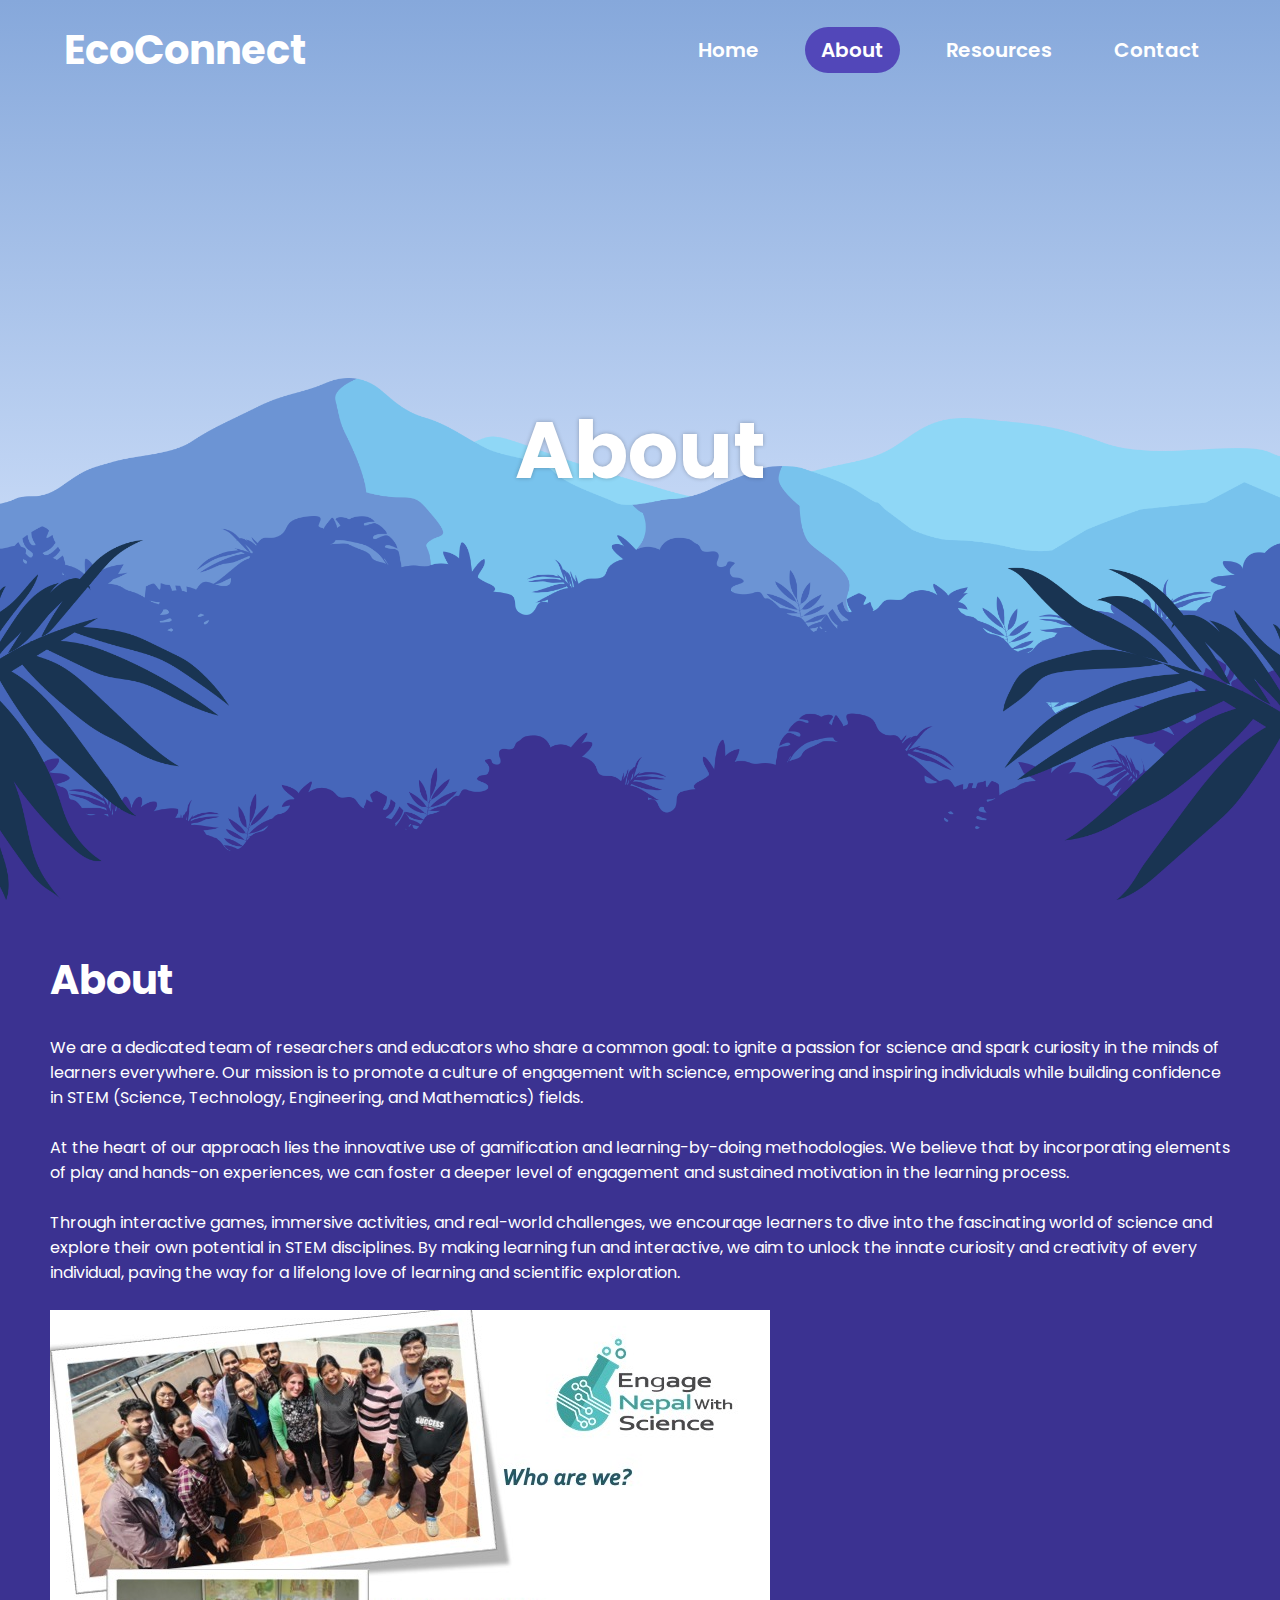
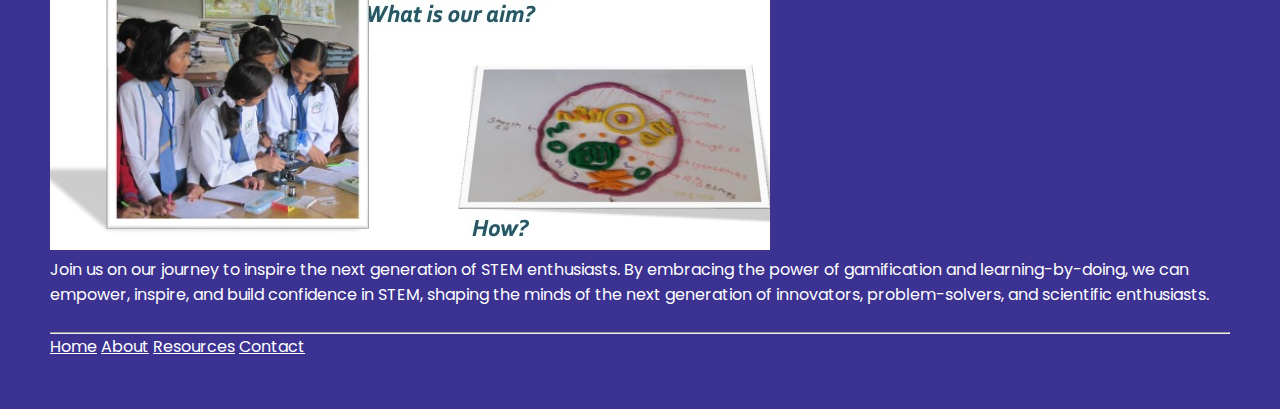
==== about.html @ 64af4489 "fancy content" ====
<!DOCTYPE html>
<html lang="en">
  <head>
    <meta charset="UTF-8" />
    <meta name="viewport" content="width=device-width, initial-scale=1.0" />
    <title>Community Website</title>
    <link rel="stylesheet" href="style.css" />
  </head>
  <body>
    <header>
      <h1>EcoConnect</h1>
      <nav>
        <a href="index.html">Home</a>
        <a href="about.html" class="active">About</a>
        <a href="resources.html">Resources</a>
        <a href="contact.html">Contact</a>
      </nav>
    </header>

    <section class="home">
      <img src="assets/mount2.png" class="mount2" />
      <img src="assets/mount1.png" class="mount1" />
      <img src="assets/bush2.png" class="bush2" />

      <h1 class="title">About</h1>

      <img src="assets/bush1.png" class="bush1" />
      <img src="assets/leaf2.png" class="leaf2" />
      <img src="assets/leaf1.png" class="leaf1" />
    </section>

    <section class="about">
      <h1>About</h1>
      <br />
      <p>
        We are a dedicated team of researchers and educators who share a common
        goal: to ignite a passion for science and spark curiosity in the minds
        of learners everywhere. Our mission is to promote a culture of
        engagement with science, empowering and inspiring individuals while
        building confidence in STEM (Science, Technology, Engineering, and
        Mathematics) fields.
      </p>
      <br />
      <p>
        At the heart of our approach lies the innovative use of gamification and
        learning-by-doing methodologies. We believe that by incorporating
        elements of play and hands-on experiences, we can foster a deeper level
        of engagement and sustained motivation in the learning process.
      </p>
      <br />
      <p>
        Through interactive games, immersive activities, and real-world
        challenges, we encourage learners to dive into the fascinating world of
        science and explore their own potential in STEM disciplines. By making
        learning fun and interactive, we aim to unlock the innate curiosity and
        creativity of every individual, paving the way for a lifelong love of
        learning and scientific exploration.
      </p>
      <br />
      <img src="assets/Slide1.jpeg" />
      <br />
      <p>
        Join us on our journey to inspire the next generation of STEM
        enthusiasts. By embracing the power of gamification and
        learning-by-doing, we can empower, inspire, and build confidence in
        STEM, shaping the minds of the next generation of innovators,
        problem-solvers, and scientific enthusiasts.
      </p>
      <br />
      <hr />
      <footer>
        <nav>
          <a href="index.html" class="active">Home</a>
          <a href="about.html">About</a>
          <a href="resources.html">Resources</a>
          <a href="contact.html">Contact</a>
        </nav>
      </footer>
    </section>

    <script src="script.js"></script>
  </body>
</html>
---- style.css ----
@import url("https://fonts.googleapis.com/css2?family=Poppins:wght@400;600;700&display=swap");

* {
  margin: 0;
  padding: 0;
  box-sizing: border-box;
  font-family: "Poppins", sans-serif;
}

header {
  display: flex;
  justify-content: space-between;
  align-items: center;
  height: 100px;
  padding: 0 5%;
  position: absolute;
  width: 100%;
  z-index: 100;
}
header h1 {
  font-size: 40px;
  color: white;
}
header nav {
  display: flex;
  gap: 30px;
}
header nav a {
  text-decoration: none;
  font-size: 20px;
  font-weight: 600;
  padding: 8px 16px;
  border-radius: 99px;
  transition: 0.3s;
  color: white;
}
header nav a.active {
  background: #5247b9;
}
header nav a:hover {
  background: #5247b9;
}
header nav:hover > a:not(:hover) {
  background: none;
}

.home {
  display: flex;
  height: 100dvh;
  background: linear-gradient(to top, #d2e2fb 30%, #86a8db);
  position: relative;
  overflow: hidden;
}

.home img {
  position: absolute;
  bottom: 0;
  width: 100%;
  pointer-events: none;
}

.home .title {
  position: absolute;
  top: 50%;
  left: 50%;
  transform: translate(-50%, -50%);
  color: white;
  font-size: 80px;
  text-shadow: 0px 0px 4px rgba(0, 0, 0, 0.25);
}

.about {
  padding: 50px;
  background: #3b3291;
  color: white;
  position: relative;
  z-index: 100;
}
.about h1 {
  font-size: 40px;
}

.about a {
  color: white;
}

.about a:hover {
  color: lightgray;
}

/* .about a:visited {
  color: yellow
} */

about footer {
  padding: 0 5%;
  color: white;
}

.social-media-icons {
  list-style: none;
  padding: 0;
}

.social-media-icons li {
  display: inline-block;
  margin-right: 10px;
}

.social-media-icons a {
  text-decoration: none;
  color: inherit;
}

.social-media-icons i {
  margin-right: 5px;
}
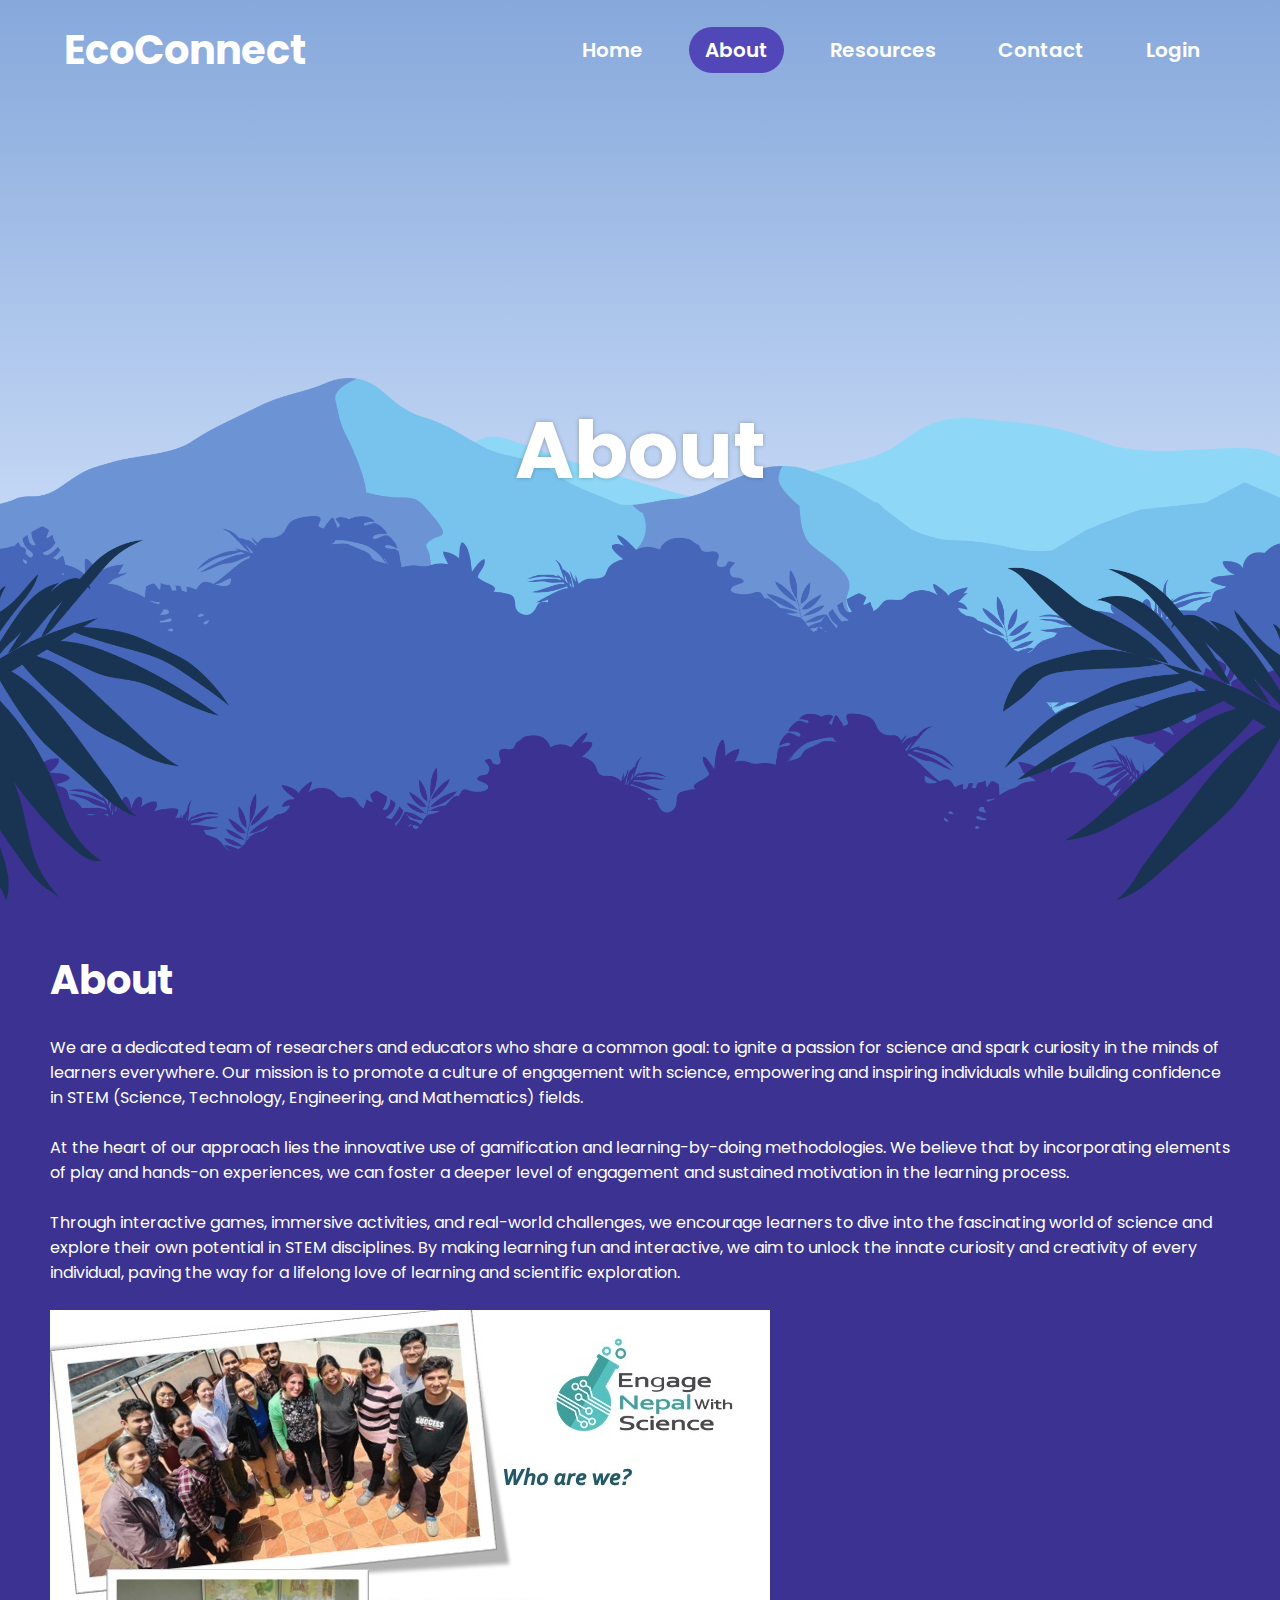
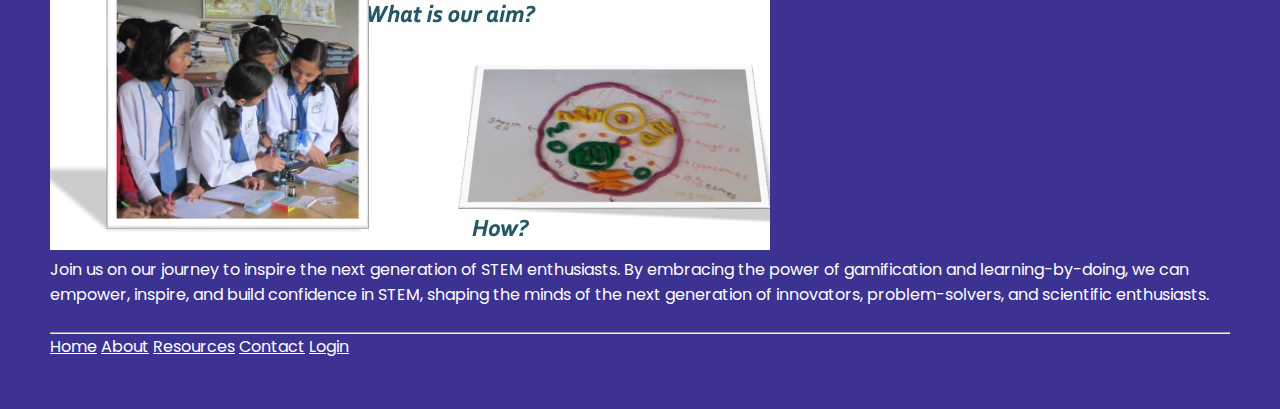
==== commit 7c574140: "add meta description" ====
--- a/about.html
+++ b/about.html
@@ -14,6 +14,7 @@
         <a href="about.html" class="active">About</a>
         <a href="resources.html">Resources</a>
         <a href="contact.html">Contact</a>
+        <a href="./login/login.html">Login</a>
       </nav>
     </header>
 
@@ -74,6 +75,7 @@
           <a href="about.html">About</a>
           <a href="resources.html">Resources</a>
           <a href="contact.html">Contact</a>
+          <a href="./login/login.html">Login</a>
         </nav>
       </footer>
     </section>
--- a/style.css
+++ b/style.css
@@ -86,6 +86,7 @@
 
 .about a:hover {
   color: lightgray;
+  /* text-decoration: underline; */
 }
 
 /* .about a:visited {
@@ -95,6 +96,8 @@
 about footer {
   padding: 0 5%;
   color: white;
+  display: flex;
+  flex-basis: space-between;
 }
 
 .social-media-icons {
@@ -115,3 +118,28 @@
 .social-media-icons i {
   margin-right: 5px;
 }
+
+.scroll-down {
+  border: 2px;
+  position: absolute;
+  bottom: 60%;
+  left: 50%;
+  color: white;
+  transform: translateX(-50%);
+  animation: scroll-down-animation 2s infinite;
+}
+
+@keyframes scroll-down-animation {
+  0% {
+    transform: translateX(-50%) translateY(0);
+    opacity: 1;
+  }
+  50% {
+    transform: translateX(-50%) translateY(15px);
+    opacity: 0;
+  }
+  100% {
+    transform: translateX(-50%) translateY(0);
+    opacity: 1;
+  }
+}
